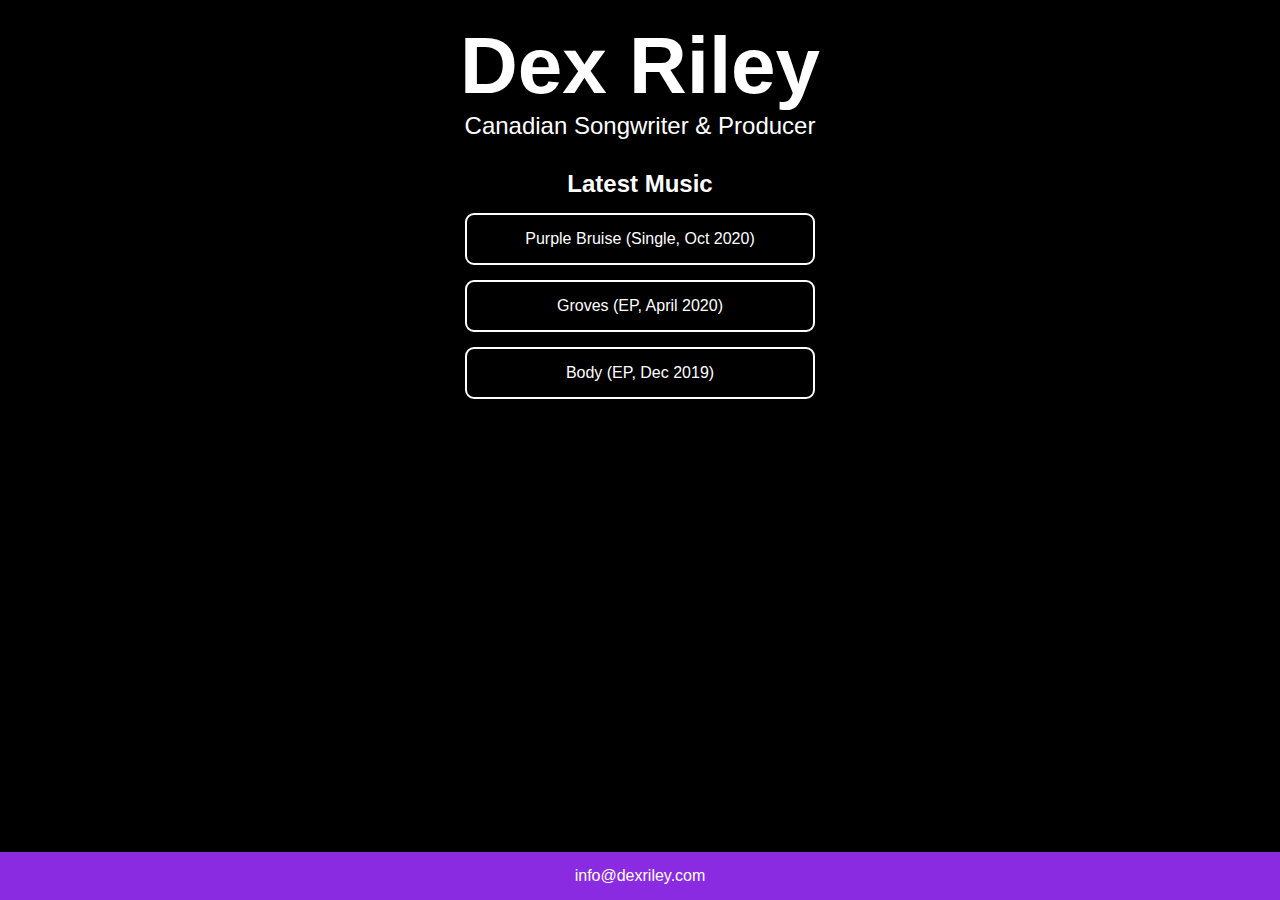
==== index.html @ 5de7f23b "Update index.html" ====
<!DOCTYPE html>
<!--[if lt IE 7]>      <html class="no-js lt-ie9 lt-ie8 lt-ie7"> <![endif]-->
<!--[if IE 7]>         <html class="no-js lt-ie9 lt-ie8"> <![endif]-->
<!--[if IE 8]>         <html class="no-js lt-ie9"> <![endif]-->
<!--[if gt IE 8]>      <html class="no-js"> <!--<![endif]-->
<html lang= "en">
    <head>
        <meta charset="utf-8">
        <meta http-equiv="X-UA-Compatible" content="IE=edge">
        <meta property="og:title" content="Dex Riley – Canadian Artist">
        <meta property="og:image" content="https://dexriley.com/images/dexriley_main.jpg">
        <meta property="og:description" content="Music, photos, videos and products by Dex Riley.">
        <meta name="Dex Riley" content="Music, photos, videos and products by Dex Riley.">
        <link rel="canonical" href="https://dexriley.com" />
        <title>Dex Riley</title>
        <link rel="shortcut icon" href="favicon.ico">
        <link rel="icon" type="image/png" href="favicon.ico"/>
        <link rel="shortcut icon" href="favicon.ico">
        <link rel="icon" sizes="16x16 32x32 64x64" href="favicon.ico">
        <link rel="icon" type="image/png" sizes="196x196" href="favicon-192.png">
        <link rel="icon" type="image/png" sizes="160x160" href="favicon-160.png">
        <link rel="icon" type="image/png" sizes="96x96" href="favicon-96.png">
        <link rel="icon" type="image/png" sizes="64x64" href="favicon-64.png">
        <link rel="icon" type="image/png" sizes="32x32" href="favicon-32.png">
        <link rel="icon" type="image/png" sizes="16x16" href="favicon-16.png">
        <link rel="apple-touch-icon" href="favicon-57.png">
        <link rel="apple-touch-icon" sizes="114x114" href="favicon-114.png">
        <link rel="apple-touch-icon" sizes="72x72" href="favicon-72.png">
        <link rel="apple-touch-icon" sizes="144x144" href="favicon-144.png">
        <link rel="apple-touch-icon" sizes="60x60" href="favicon-60.png">
        <link rel="apple-touch-icon" sizes="120x120" href="favicon-120.png">
        <link rel="apple-touch-icon" sizes="76x76" href="favicon-76.png">
        <link rel="apple-touch-icon" sizes="152x152" href="favicon-152.png">
        <link rel="apple-touch-icon" sizes="180x180" href="favicon-180.png">
        <meta name="msapplication-TileColor" content="#FFFFFF">
        <meta name="msapplication-TileImage" content="favicon-144.png">
        <meta name="msapplication-config" content="browserconfig.xml">
        <link rel='shortcut icon' type='image/x-icon' href='favicon.ico' />
        <meta name="description" content="">
        <meta name="viewport" content="width=device-width, initial-scale=1">
        <link rel="stylesheet" href="css/styles.css" type="text/css">
        <!-- Global site tag (gtag.js) - Google Analytics -->
            <script async src="https://www.googletagmanager.com/gtag/js?id=G-JN7V3ZDXF7"></script>
            <script>
                window.dataLayer = window.dataLayer || [];
                function gtag(){dataLayer.push(arguments);}
                gtag('js', new Date());
                gtag('config', 'G-JN7V3ZDXF7');
            </script>
    </head>
    <body>
        <!--[if lt IE 7]>
            <p class="browsehappy">You are using an <strong>outdated</strong> browser. Please <a href="#">upgrade your browser</a> to improve your experience.</p>
        <![endif]-->
        <container class="top">
            <h1>Dex Riley</h1>
            <p class="info">Canadian Songwriter & Producer</p>
        </container>
        <container>
            <h4>Latest Music</h4>
            <div class="button_div">
                <a href="https://open.spotify.com/track/01MYNGmI1a0emoEyyI3zg2?si=Y068mvF0S0arU1H5WlLcyg" target="_blank"><button class="button">Purple Bruise (Single, Oct 2020)</button>
            </div>
            <div class="button_div">
                <a href="https://open.spotify.com/album/5cnRE9Rz4qpilLEWWMx0aG?si=YEwVNa_HSuCECRqa6kQ82A" target="_blank"><button class="button">Groves (EP, April 2020)</button>
            </div>
            <div class="button_div">
                <a href="https://open.spotify.com/album/5qaC7pLWWtKKtvjoA4T6Qb?si=LGtWu3QoTjWGiBjy57PEBg" target="_blank"><button class="button">Body (EP, Dec 2019)</button>
            </div>
        </container>
    </body>
    <footer>
        <div class="footer_div">
            <a href="mailto:info@dexriley.com" target="_blank"><p class="footer_text">info@dexriley.com</p>
        </div>
    </footer>
</html>
---- css/styles.css ----
* {
    margin: 0px;
}

body {
    background-color: black;
    font-family: -apple-system, BlinkMacSystemFont, 'Segoe UI', Roboto, Oxygen, Ubuntu, Cantarell, 'Open Sans', 'Helvetica Neue', sans-serif;
}

h1 {
    color: white;
    padding-bottom: 0px;
    font-size: 5em;
}

h4 {
    color: white;
    padding-bottom: 15px;
    font-size: 1.5em;
    text-align: center;
}

.info {
    color: white;
    padding-bottom: 30px;
    font-size: 1.5em;
}

.top {
    margin-top: 20px;
    text-align: center;
    display: block;
    justify-content: center;
}

.bottom {
    text-align: center;
    position: absolute;
    bottom: 0;
}

.button:hover {
    background: blueviolet;
}

.button {
    display: block;
    border: 2px solid white;
    color: white;
    padding: 15px 15px;
    width: 90vw;
    max-width: 350px;
    text-align: center;
    text-decoration: none;
    font-size: 16px;
    cursor: pointer;
    background-color: transparent;
    border-radius: 9px;
}

.button_div {
    display: flex;
    justify-content: center;
    padding-bottom: 15px;
}

.footer_text {
    color: white;
    text-align: center;
}

.footer {
  position: fixed;
  bottom: 0;
}

.footer_div {
    position: fixed;
    left: 0%;
    right: 0%;
    bottom: 0%;
    padding-top: 15px;
    padding-bottom: 15px;
    background-color: blueviolet;
}

a {
    text-decoration: none;
}

.footer_div {
    display: flex;
    justify-content: center;
    padding-bottom: 15px;
}
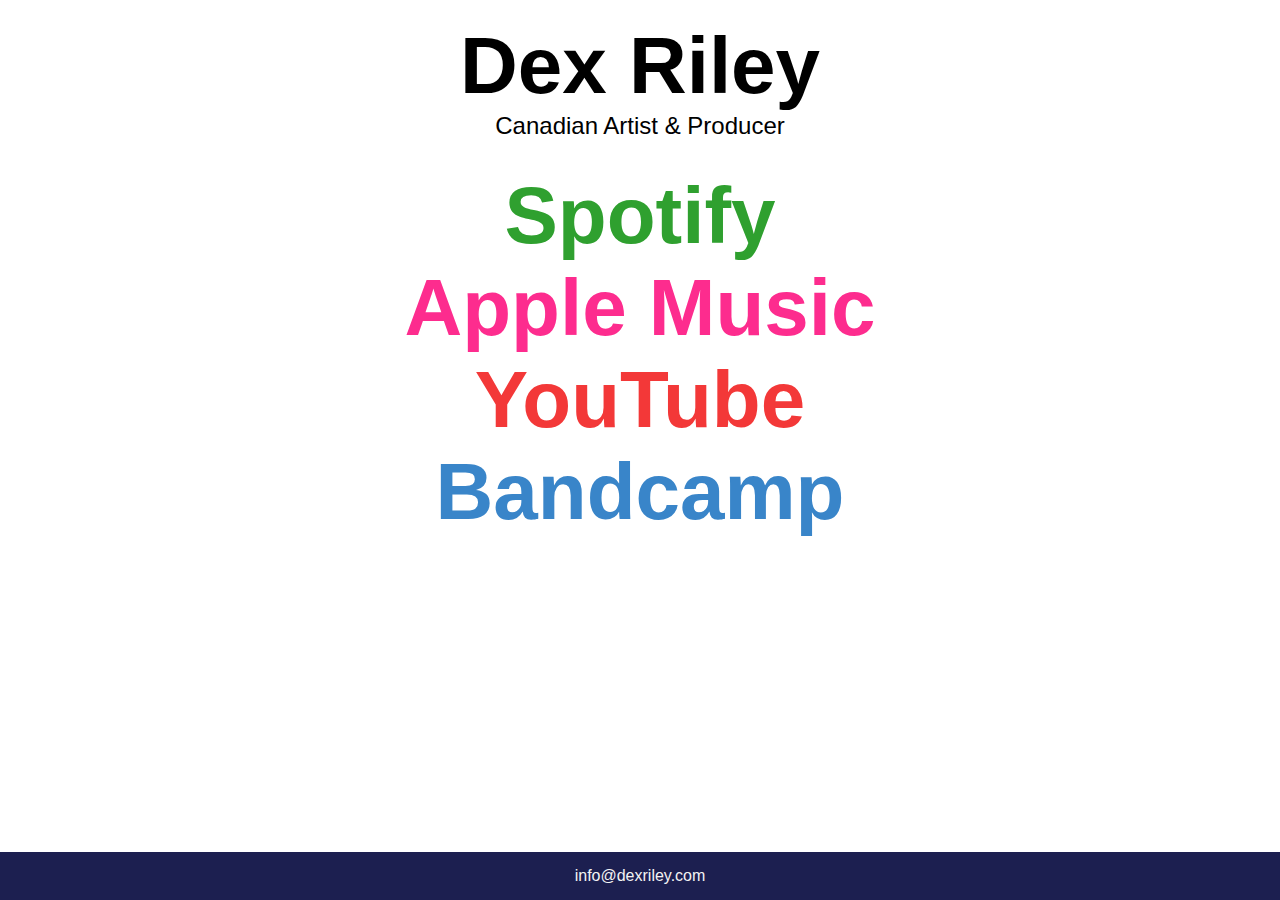
==== commit 3127253b: "Site update 2021-04-12" ====
--- a/index.html
+++ b/index.html
@@ -54,19 +54,13 @@
         <![endif]-->
         <container class="top">
             <h1>Dex Riley</h1>
-            <p class="info">Canadian Songwriter & Producer</p>
+            <p class="info">Canadian Artist & Producer</p>
         </container>
-        <container>
-            <h4>Latest Music</h4>
-            <div class="button_div">
-                <a href="https://open.spotify.com/track/01MYNGmI1a0emoEyyI3zg2?si=Y068mvF0S0arU1H5WlLcyg" target="_blank"><button class="button">Purple Bruise (Single, Oct 2020)</button>
-            </div>
-            <div class="button_div">
-                <a href="https://open.spotify.com/album/5cnRE9Rz4qpilLEWWMx0aG?si=YEwVNa_HSuCECRqa6kQ82A" target="_blank"><button class="button">Groves (EP, April 2020)</button>
-            </div>
-            <div class="button_div">
-                <a href="https://open.spotify.com/album/5qaC7pLWWtKKtvjoA4T6Qb?si=LGtWu3QoTjWGiBjy57PEBg" target="_blank"><button class="button">Body (EP, Dec 2019)</button>
-            </div>
+        <container class="main_content">
+            <h2 class="spotify"><a href="https://open.spotify.com/artist/2BzAiy8HDOgcjEHiVeFWc9?si=IGYFFMCyRQmxdaq_NPVXsQ" target="_blank">Spotify</h2>
+            <h2 class="apple_music"><a href="https://music.apple.com/ca/artist/dex-riley/1489263458" target="_blank">Apple Music</h2>
+            <h2 class="youtube"><a href="https://www.youtube.com/channel/UCe-Ri6vvbLOj_zNFwo4mtnw" target="_blank">YouTube</h2>
+            <h2 class="bandcamp"><a href="https://dexriley.bandcamp.com" target="_blank">Bandcamp</h2>
         </container>
     </body>
     <footer>
--- a/css/styles.css
+++ b/css/styles.css
@@ -3,25 +3,31 @@
 }
 
 body {
-    background-color: black;
+    background-color: white;
     font-family: -apple-system, BlinkMacSystemFont, 'Segoe UI', Roboto, Oxygen, Ubuntu, Cantarell, 'Open Sans', 'Helvetica Neue', sans-serif;
 }
 
 h1 {
-    color: white;
+    color: black;
+    padding-bottom: 0px;
+    font-size: 5em;
+}
+
+h2 {
+    color: black;
     padding-bottom: 0px;
     font-size: 5em;
 }
 
 h4 {
-    color: white;
+    color: black;
     padding-bottom: 15px;
     font-size: 1.5em;
     text-align: center;
 }
 
 .info {
-    color: white;
+    color:black;
     padding-bottom: 30px;
     font-size: 1.5em;
 }
@@ -65,7 +71,7 @@
 }
 
 .footer_text {
-    color: white;
+    color: rgb(243, 243, 243);
     text-align: center;
 }
 
@@ -81,15 +87,38 @@
     bottom: 0%;
     padding-top: 15px;
     padding-bottom: 15px;
-    background-color: blueviolet;
+    background-color: rgb(28, 31, 80);
 }
 
 a {
     text-decoration: none;
+    color: inherit;
 }
 
 .footer_div {
     display: flex;
     justify-content: center;
     padding-bottom: 15px;
+}
+
+.main_content {
+    display: grid;
+    text-align: center;
+    padding-bottom: 20vh;
+}
+
+.spotify {
+    color: rgb(47, 160, 47);
+}
+
+.apple_music {
+    color: rgb(253, 44, 142);
+}
+
+.youtube {
+    color: rgb(243, 56, 56);
+}
+
+.bandcamp {
+    color:rgb(57, 133, 201);
 }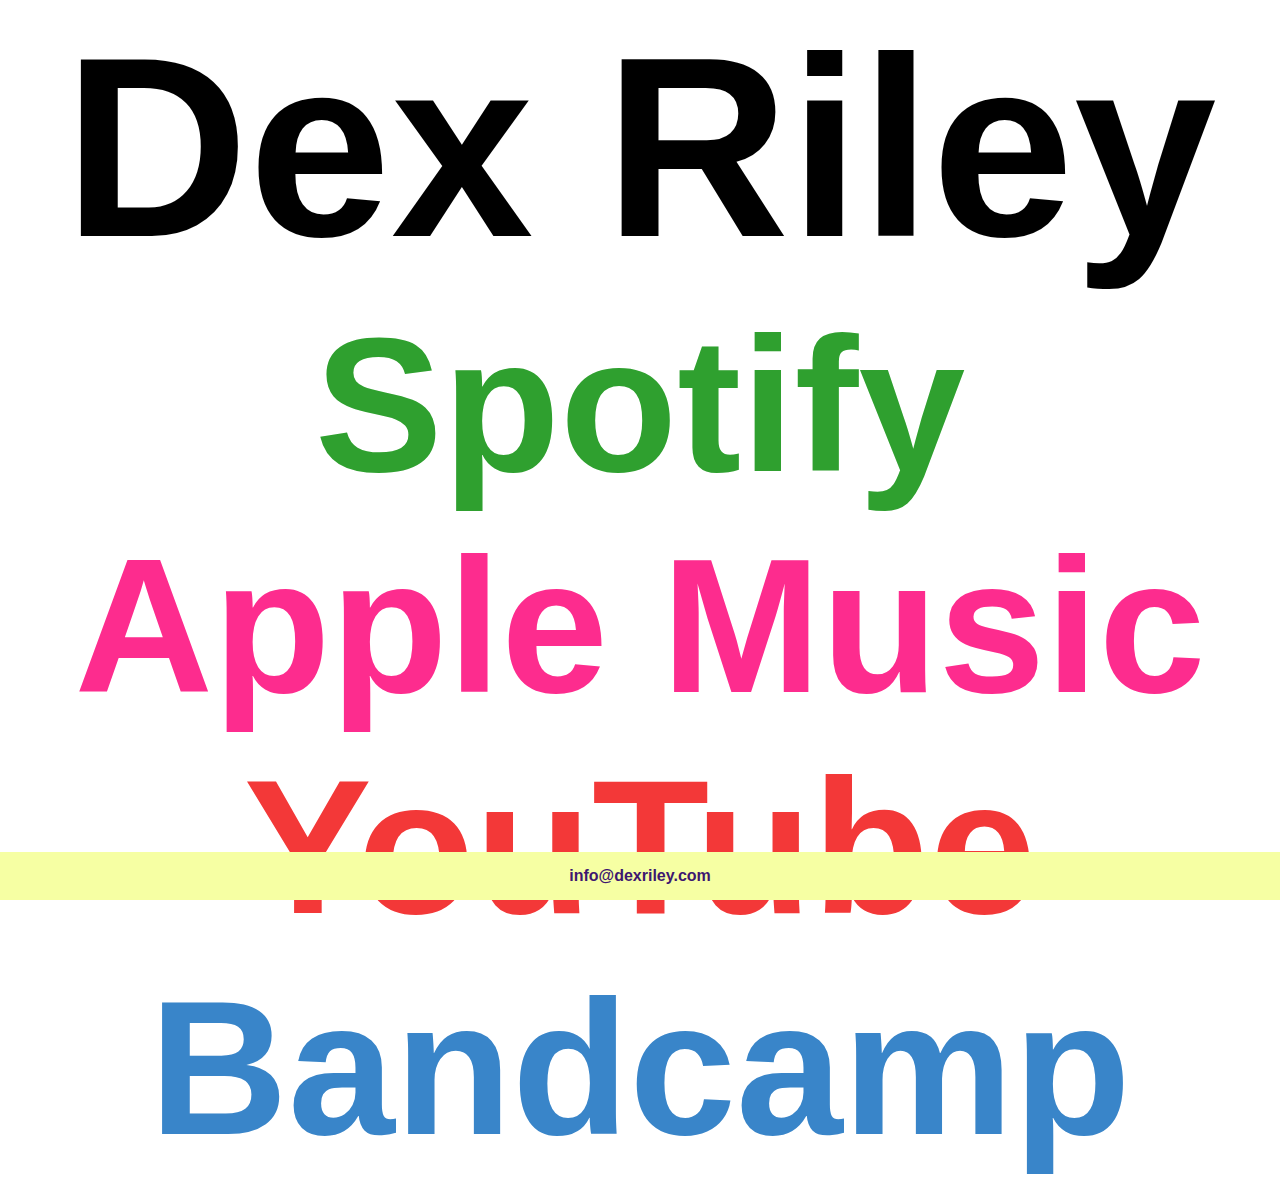
==== commit efc10b3e: "DR site update v4" ====
--- a/index.html
+++ b/index.html
@@ -52,11 +52,8 @@
         <!--[if lt IE 7]>
             <p class="browsehappy">You are using an <strong>outdated</strong> browser. Please <a href="#">upgrade your browser</a> to improve your experience.</p>
         <![endif]-->
-        <container class="top">
+        <container class="main_content">
             <h1>Dex Riley</h1>
-            <p class="info">Canadian Artist & Producer</p>
-        </container>
-        <container class="main_content">
             <h2 class="spotify"><a href="https://open.spotify.com/artist/2BzAiy8HDOgcjEHiVeFWc9?si=IGYFFMCyRQmxdaq_NPVXsQ" target="_blank">Spotify</h2>
             <h2 class="apple_music"><a href="https://music.apple.com/ca/artist/dex-riley/1489263458" target="_blank">Apple Music</h2>
             <h2 class="youtube"><a href="https://www.youtube.com/channel/UCe-Ri6vvbLOj_zNFwo4mtnw" target="_blank">YouTube</h2>
--- a/css/styles.css
+++ b/css/styles.css
@@ -10,13 +10,13 @@
 h1 {
     color: black;
     padding-bottom: 0px;
-    font-size: 5em;
+    font-size: 20vw;
 }
 
 h2 {
     color: black;
     padding-bottom: 0px;
-    font-size: 5em;
+    font-size: 15vw;
 }
 
 h4 {
@@ -30,13 +30,6 @@
     color:black;
     padding-bottom: 30px;
     font-size: 1.5em;
-}
-
-.top {
-    margin-top: 20px;
-    text-align: center;
-    display: block;
-    justify-content: center;
 }
 
 .bottom {
@@ -71,7 +64,8 @@
 }
 
 .footer_text {
-    color: rgb(243, 243, 243);
+    color: rgb(62, 23, 112);
+    font-weight: bold;
     text-align: center;
 }
 
@@ -87,7 +81,7 @@
     bottom: 0%;
     padding-top: 15px;
     padding-bottom: 15px;
-    background-color: rgb(28, 31, 80);
+    background-color: rgb(246, 255, 163);
 }
 
 a {
@@ -101,11 +95,16 @@
     padding-bottom: 15px;
 }
 
+
+
 .main_content {
+    text-align: center;
     display: grid;
-    text-align: center;
-    padding-bottom: 20vh;
+    justify-content: center;
+
 }
+
+
 
 .spotify {
     color: rgb(47, 160, 47);
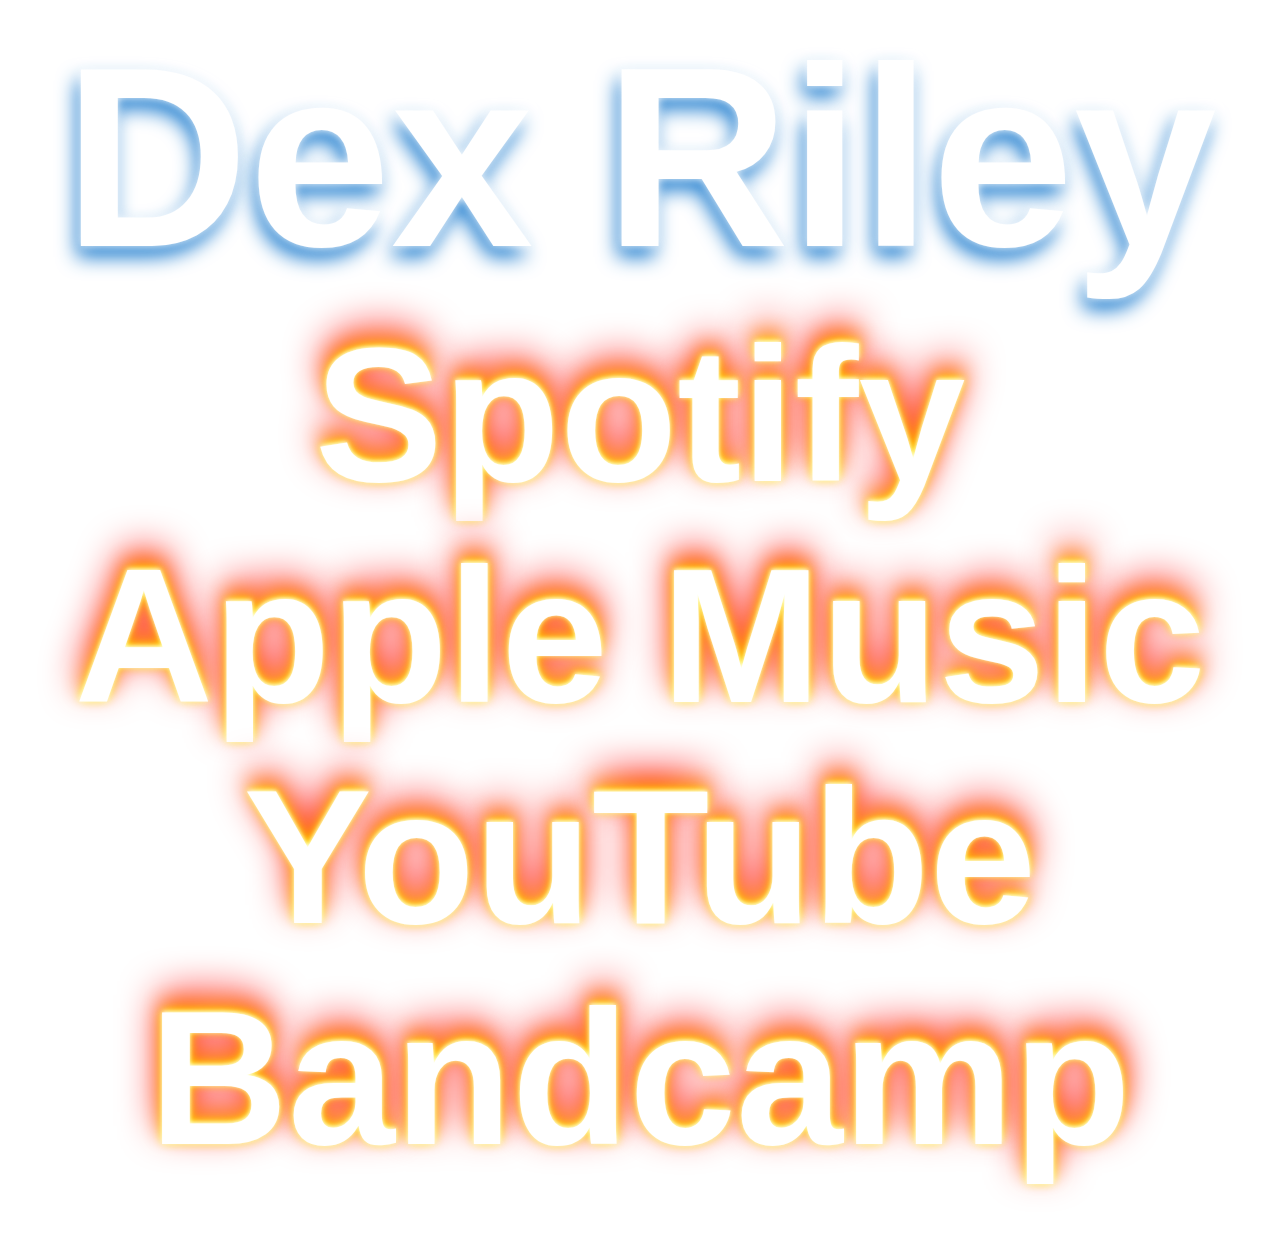
==== commit 98e2139f: "Update site" ====
--- a/index.html
+++ b/index.html
@@ -52,17 +52,15 @@
         <!--[if lt IE 7]>
             <p class="browsehappy">You are using an <strong>outdated</strong> browser. Please <a href="#">upgrade your browser</a> to improve your experience.</p>
         <![endif]-->
+        <!-- The video -->
+        <video autoplay muted loop id="myVideo">
+        <source src="videos/snowy-windy-web.mp4" type="video/mp4"></video>
         <container class="main_content">
             <h1>Dex Riley</h1>
-            <h2 class="spotify"><a href="https://open.spotify.com/artist/2BzAiy8HDOgcjEHiVeFWc9?si=IGYFFMCyRQmxdaq_NPVXsQ" target="_blank">Spotify</h2>
-            <h2 class="apple_music"><a href="https://music.apple.com/ca/artist/dex-riley/1489263458" target="_blank">Apple Music</h2>
-            <h2 class="youtube"><a href="https://www.youtube.com/channel/UCe-Ri6vvbLOj_zNFwo4mtnw" target="_blank">YouTube</h2>
-            <h2 class="bandcamp"><a href="https://dexriley.bandcamp.com" target="_blank">Bandcamp</h2>
+            <h2><a href="https://open.spotify.com/artist/2BzAiy8HDOgcjEHiVeFWc9?si=IGYFFMCyRQmxdaq_NPVXsQ" target="_blank">Spotify</h2>
+            <h2><a href="https://music.apple.com/ca/artist/dex-riley/1489263458" target="_blank">Apple Music</h2>
+            <h2><a href="https://www.youtube.com/channel/UCe-Ri6vvbLOj_zNFwo4mtnw" target="_blank">YouTube</h2>
+            <h2><a href="https://dexriley.bandcamp.com" target="_blank">Bandcamp</h2>
         </container>
     </body>
-    <footer>
-        <div class="footer_div">
-            <a href="mailto:info@dexriley.com" target="_blank"><p class="footer_text">info@dexriley.com</p>
-        </div>
-    </footer>
 </html>--- a/css/styles.css
+++ b/css/styles.css
@@ -3,20 +3,31 @@
 }
 
 body {
-    background-color: white;
+    
     font-family: -apple-system, BlinkMacSystemFont, 'Segoe UI', Roboto, Oxygen, Ubuntu, Cantarell, 'Open Sans', 'Helvetica Neue', sans-serif;
 }
 
+#myVideo {
+    position: fixed;
+    right: 100;
+    bottom: 0;
+    min-width: 100%; 
+    min-height: 100%;
+    z-index: -1;
+  }
+
 h1 {
-    color: black;
+    color:white;
     padding-bottom: 0px;
     font-size: 20vw;
+    text-shadow: 0 0 10px #FFFFFF, -4px 11px 20px #1B7BCE;
 }
 
 h2 {
-    color: black;
+    color:white;
     padding-bottom: 0px;
     font-size: 15vw;
+    text-shadow: 0 -1px 4px #FFF, 0 -2px 10px #ff0, 0 -10px 20px #ff8000, 0 -18px 40px #F00, 6px 2px 10px rgba(48,110,206,0);
 }
 
 h4 {
@@ -95,29 +106,10 @@
     padding-bottom: 15px;
 }
 
-
-
 .main_content {
     text-align: center;
     display: grid;
     justify-content: center;
-
-}
-
-
-
-.spotify {
-    color: rgb(47, 160, 47);
-}
-
-.apple_music {
-    color: rgb(253, 44, 142);
-}
-
-.youtube {
-    color: rgb(243, 56, 56);
-}
-
-.bandcamp {
-    color:rgb(57, 133, 201);
+    padding-bottom: 50px;
+    padding-top: 10px;
 }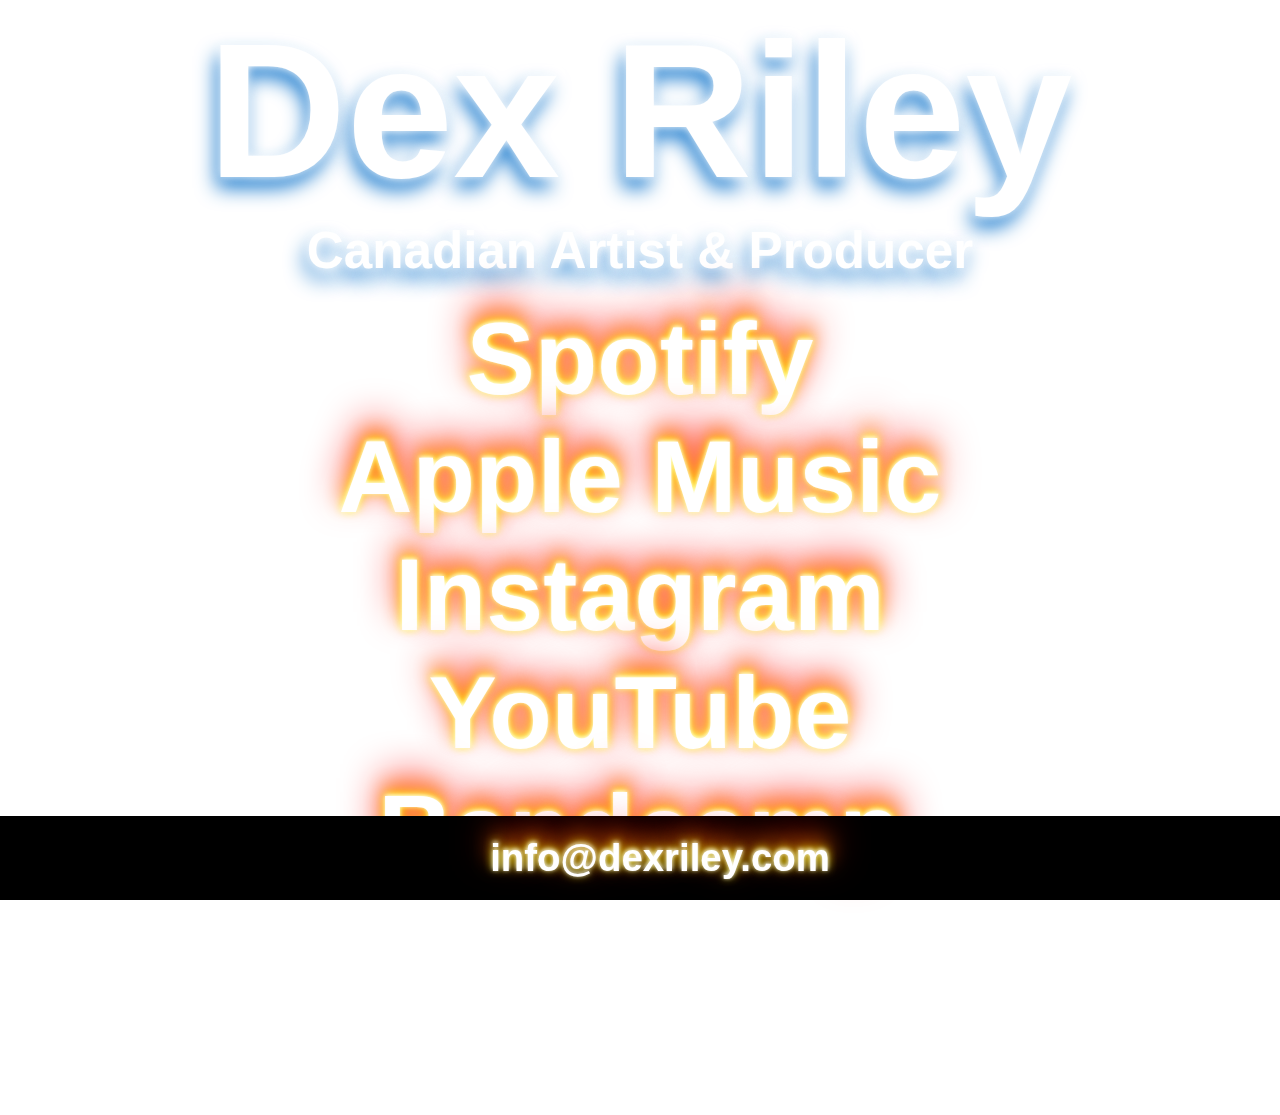
==== commit 12b51195: "Site update FULL" ====
--- a/index.html
+++ b/index.html
@@ -53,14 +53,19 @@
             <p class="browsehappy">You are using an <strong>outdated</strong> browser. Please <a href="#">upgrade your browser</a> to improve your experience.</p>
         <![endif]-->
         <!-- The video -->
-        <video autoplay muted loop id="myVideo">
+        <video autoplay playsinline muted loop id="myVideo">
         <source src="videos/snowy-windy-web.mp4" type="video/mp4"></video>
         <container class="main_content">
             <h1>Dex Riley</h1>
+            <h4>Canadian Artist & Producer</h4>
             <h2><a href="https://open.spotify.com/artist/2BzAiy8HDOgcjEHiVeFWc9?si=IGYFFMCyRQmxdaq_NPVXsQ" target="_blank">Spotify</h2>
             <h2><a href="https://music.apple.com/ca/artist/dex-riley/1489263458" target="_blank">Apple Music</h2>
+            <h2><a href="https://instagram.com/dexriley" target="_blank">Instagram</h2>
             <h2><a href="https://www.youtube.com/channel/UCe-Ri6vvbLOj_zNFwo4mtnw" target="_blank">YouTube</h2>
             <h2><a href="https://dexriley.bandcamp.com" target="_blank">Bandcamp</h2>
+        <footer>
+            <h3><a href="mailto:info@dexriley.com" target="_blank">info@dexriley.com</h3>
+        </footer>
         </container>
     </body>
 </html>--- a/css/styles.css
+++ b/css/styles.css
@@ -9,12 +9,18 @@
 
 #myVideo {
     position: fixed;
-    right: 100;
     bottom: 0;
     min-width: 100%; 
     min-height: 100%;
     z-index: -1;
   }
+
+@media (max-aspect-ratio: 16/9) {
+    #videoBG {
+        width: auto;
+        height: 100%;
+    }
+}
 
 h1 {
     color:white;
@@ -30,11 +36,20 @@
     text-shadow: 0 -1px 4px #FFF, 0 -2px 10px #ff0, 0 -10px 20px #ff8000, 0 -18px 40px #F00, 6px 2px 10px rgba(48,110,206,0);
 }
 
+h3 {
+    color:white;
+    padding-bottom: 0px;
+    font-size: 15vw;
+    text-shadow: 0 -1px 4px #FFF, 0 -2px 10px #ff0, 0 -10px 20px #ff8000, 0 -18px 40px #F00, 6px 2px 10px rgba(48,110,206,0);
+    font-size: 8vw;
+}
+
 h4 {
-    color: black;
-    padding-bottom: 15px;
-    font-size: 1.5em;
-    text-align: center;
+    color:white;
+    padding-bottom: 0px;
+    font-size: 6vw;
+    text-shadow: 0 0 10px #FFFFFF, -4px 11px 20px #1B7BCE;
+    padding-bottom: 20px;
 }
 
 .info {
@@ -110,6 +125,32 @@
     text-align: center;
     display: grid;
     justify-content: center;
-    padding-bottom: 50px;
-    padding-top: 10px;
+    padding-bottom: 25vh;
+    padding-top: 0px;
+    margin: auto;
+    max-width: 100%;
+
+}
+
+@media screen and (min-width: 1000px) {
+    h2 {
+       font-size: 8vw;
+    }
+    h1 {
+        font-size: 15vw;
+    }
+    h3 {
+        font-size: 3vw;
+    }
+    h4 {
+        font-size: 4vw;
+    }
+}
+
+footer {
+    background:black;
+    position: fixed;
+    bottom: 0;
+    width: 100%;
+    padding: 20px;
 }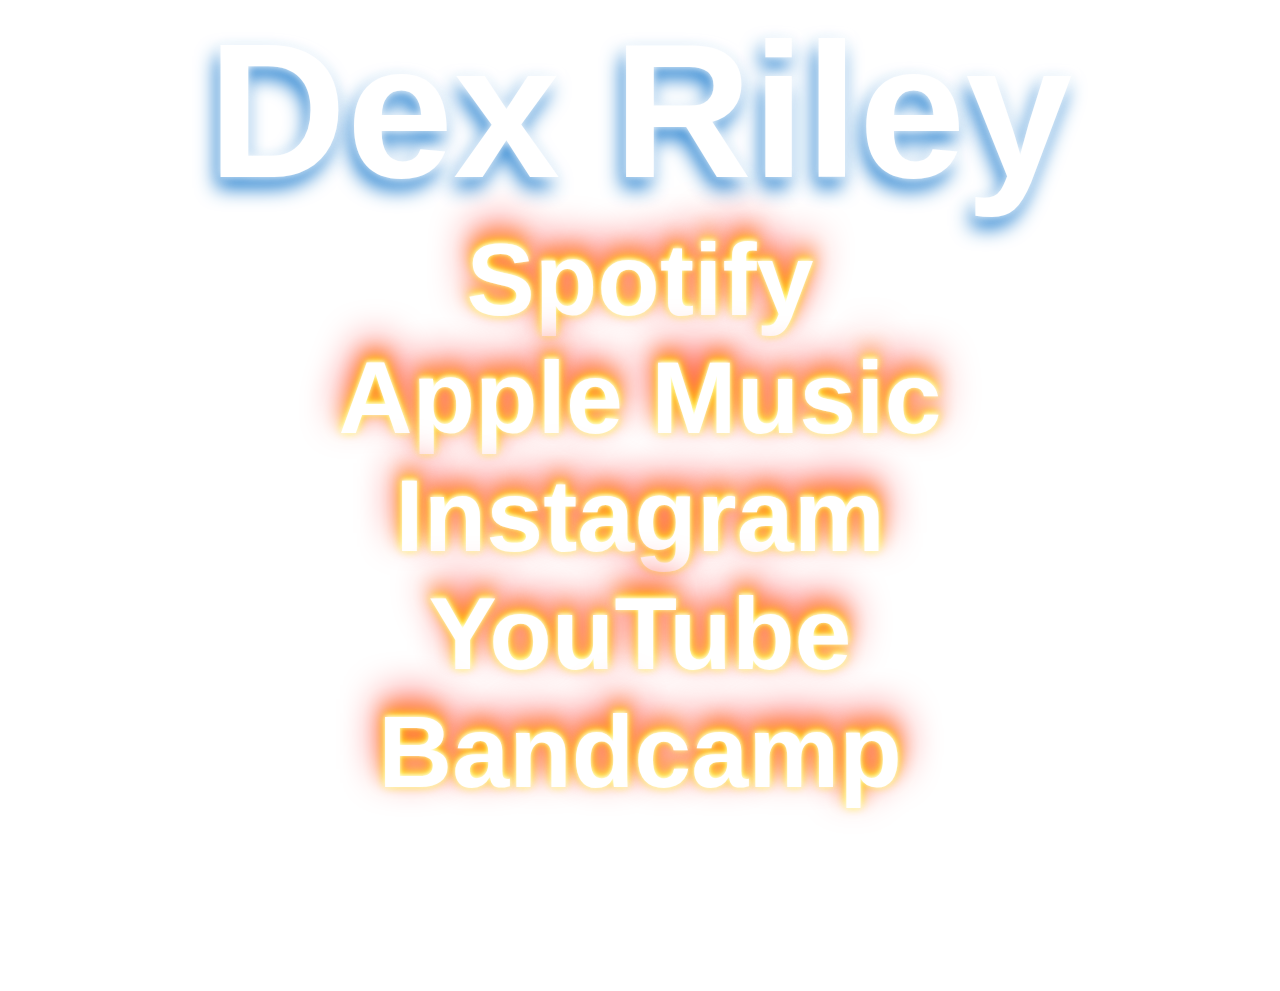
==== commit 6cc9d8fc: "Site final 2" ====
--- a/index.html
+++ b/index.html
@@ -57,15 +57,11 @@
         <source src="videos/snowy-windy-web.mp4" type="video/mp4"></video>
         <container class="main_content">
             <h1>Dex Riley</h1>
-            <h4>Canadian Artist & Producer</h4>
             <h2><a href="https://open.spotify.com/artist/2BzAiy8HDOgcjEHiVeFWc9?si=IGYFFMCyRQmxdaq_NPVXsQ" target="_blank">Spotify</h2>
             <h2><a href="https://music.apple.com/ca/artist/dex-riley/1489263458" target="_blank">Apple Music</h2>
             <h2><a href="https://instagram.com/dexriley" target="_blank">Instagram</h2>
             <h2><a href="https://www.youtube.com/channel/UCe-Ri6vvbLOj_zNFwo4mtnw" target="_blank">YouTube</h2>
             <h2><a href="https://dexriley.bandcamp.com" target="_blank">Bandcamp</h2>
-        <footer>
-            <h3><a href="mailto:info@dexriley.com" target="_blank">info@dexriley.com</h3>
-        </footer>
         </container>
     </body>
 </html>--- a/css/styles.css
+++ b/css/styles.css
@@ -42,14 +42,6 @@
     font-size: 15vw;
     text-shadow: 0 -1px 4px #FFF, 0 -2px 10px #ff0, 0 -10px 20px #ff8000, 0 -18px 40px #F00, 6px 2px 10px rgba(48,110,206,0);
     font-size: 8vw;
-}
-
-h4 {
-    color:white;
-    padding-bottom: 0px;
-    font-size: 6vw;
-    text-shadow: 0 0 10px #FFFFFF, -4px 11px 20px #1B7BCE;
-    padding-bottom: 20px;
 }
 
 .info {
@@ -125,7 +117,7 @@
     text-align: center;
     display: grid;
     justify-content: center;
-    padding-bottom: 25vh;
+    padding-bottom: 20vh;
     padding-top: 0px;
     margin: auto;
     max-width: 100%;
@@ -142,15 +134,4 @@
     h3 {
         font-size: 3vw;
     }
-    h4 {
-        font-size: 4vw;
-    }
-}
-
-footer {
-    background:black;
-    position: fixed;
-    bottom: 0;
-    width: 100%;
-    padding: 20px;
 }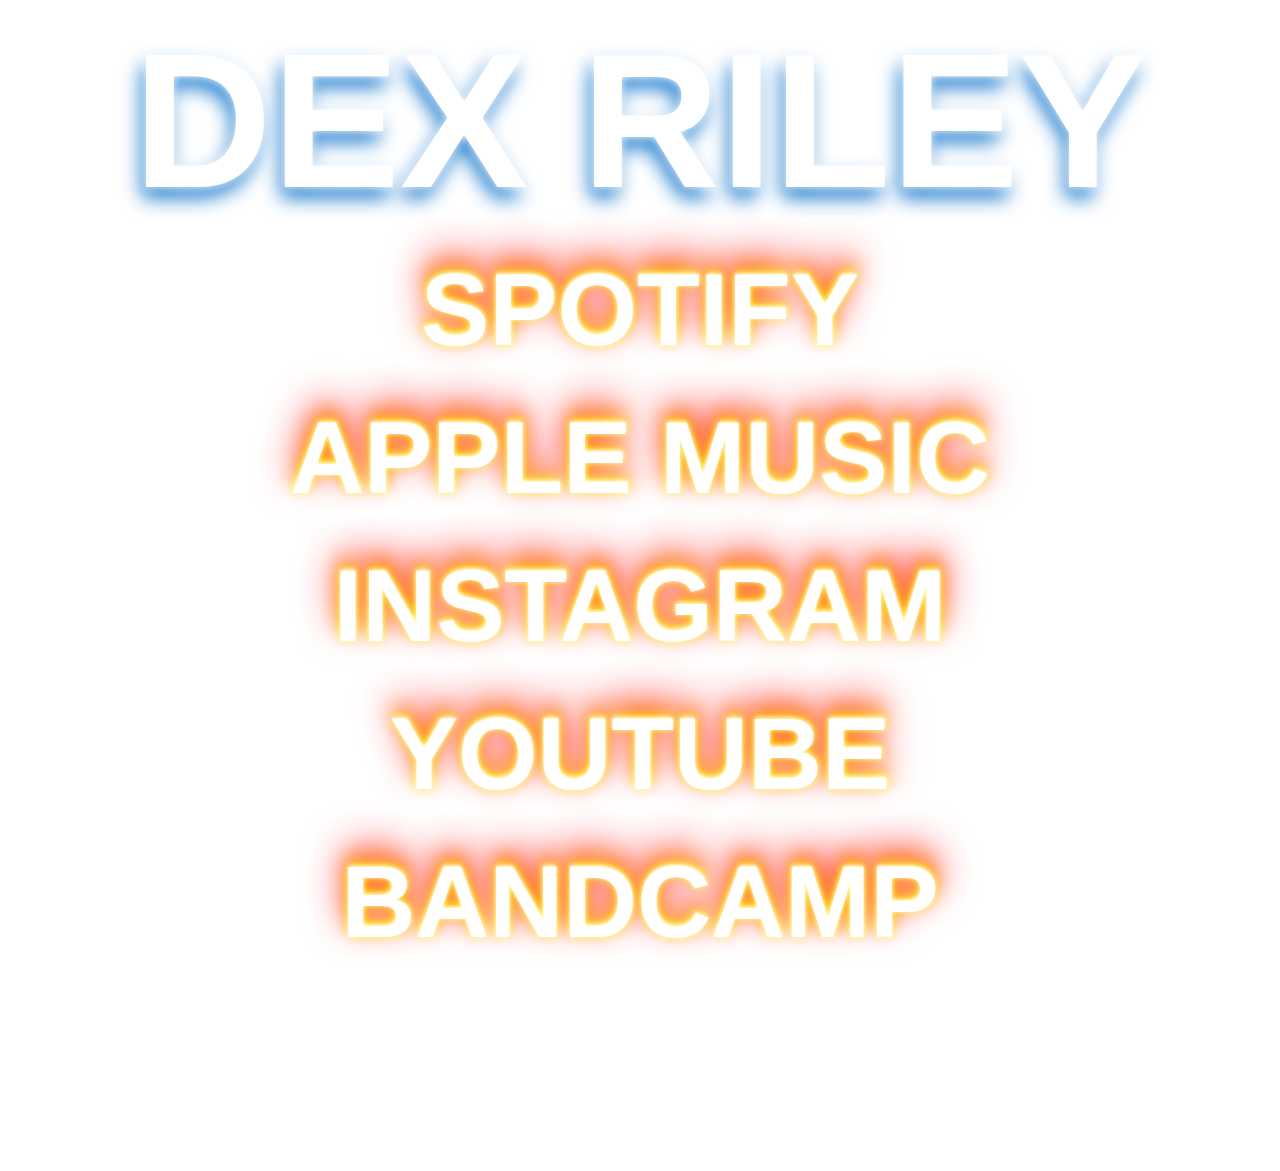
==== commit b8b5f74e: "Update index.hml" ====
--- a/index.html
+++ b/index.html
@@ -56,12 +56,12 @@
         <video autoplay playsinline muted loop id="myVideo">
         <source src="videos/snowy-windy-web.mp4" type="video/mp4"></video>
         <container class="main_content">
-            <h1>Dex Riley</h1>
-            <h2><a href="https://open.spotify.com/artist/2BzAiy8HDOgcjEHiVeFWc9?si=IGYFFMCyRQmxdaq_NPVXsQ" target="_blank">Spotify</h2>
-            <h2><a href="https://music.apple.com/ca/artist/dex-riley/1489263458" target="_blank">Apple Music</h2>
-            <h2><a href="https://instagram.com/dexriley" target="_blank">Instagram</h2>
-            <h2><a href="https://www.youtube.com/channel/UCe-Ri6vvbLOj_zNFwo4mtnw" target="_blank">YouTube</h2>
-            <h2><a href="https://dexriley.bandcamp.com" target="_blank">Bandcamp</h2>
+            <h1>DEX RILEY</h1>
+            <h2><a href="https://open.spotify.com/artist/2BzAiy8HDOgcjEHiVeFWc9?si=IGYFFMCyRQmxdaq_NPVXsQ" target="_blank">SPOTIFY</h2>
+            <h2><a href="https://music.apple.com/ca/artist/dex-riley/1489263458" target="_blank">APPLE MUSIC</h2>
+            <h2><a href="https://instagram.com/dexriley" target="_blank">INSTAGRAM</h2>
+            <h2><a href="https://www.youtube.com/channel/UCe-Ri6vvbLOj_zNFwo4mtnw" target="_blank">YOUTUBE</h2>
+            <h2><a href="https://dexriley.bandcamp.com" target="_blank">BANDCAMP</h2>
         </container>
     </body>
 </html>--- a/css/styles.css
+++ b/css/styles.css
@@ -24,14 +24,15 @@
 
 h1 {
     color:white;
-    padding-bottom: 0px;
+    padding-bottom: 20px;
+    padding-top: 10px;
     font-size: 20vw;
     text-shadow: 0 0 10px #FFFFFF, -4px 11px 20px #1B7BCE;
 }
 
 h2 {
     color:white;
-    padding-bottom: 0px;
+    padding-bottom: 30px;
     font-size: 15vw;
     text-shadow: 0 -1px 4px #FFF, 0 -2px 10px #ff0, 0 -10px 20px #ff8000, 0 -18px 40px #F00, 6px 2px 10px rgba(48,110,206,0);
 }
